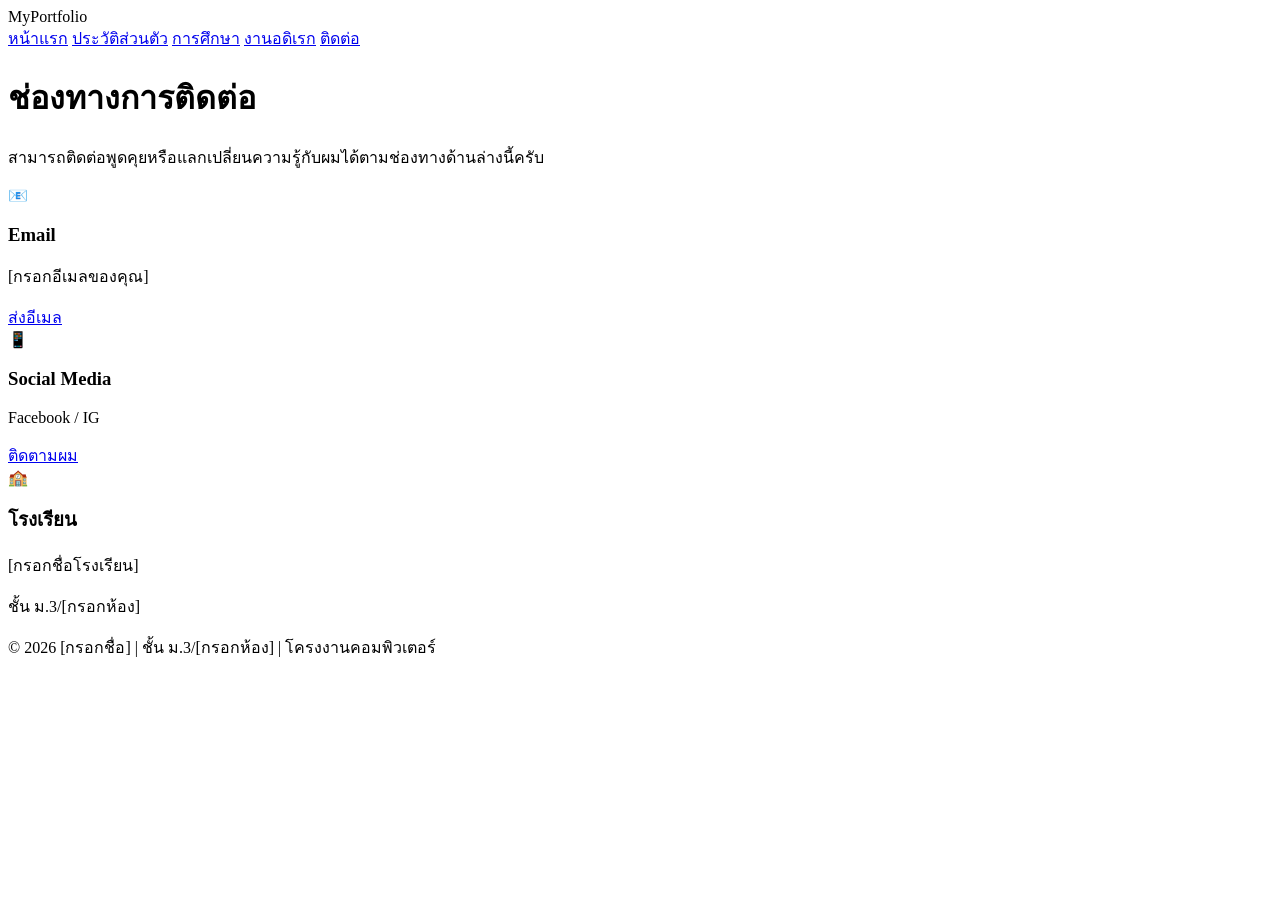
==== contact.html @ 66a5941d "Create contact.html" ====
<!DOCTYPE html>
<html lang="th">
<head>
    <meta charset="UTF-8">
    <meta name="viewport" content="width=device-width, initial-scale=1.0">
    <title>My Portfolio | ติดต่อ</title>
    <link href="https://fonts.googleapis.com/css2?family=Prompt:wght@300;400;600&display=swap" rel="stylesheet">
    <link rel="stylesheet" href="style.css">
</head>
<body>
    <header class="navbar">
        <div class="logo">My<span>Portfolio</span></div>
        <nav>
            <a href="index.html">หน้าแรก</a>
            <a href="profile.html">ประวัติส่วนตัว</a>
            <a href="education.html">การศึกษา</a>
            <a href="hobby.html">งานอดิเรก</a>
            <a href="contact.html" class="active">ติดต่อ</a>
        </nav>
    </header>

    <main class="container animate-fade-in-up">
        <h1 class="page-title">ช่องทางการติดต่อ</h1>
        <p class="text-center">สามารถติดต่อพูดคุยหรือแลกเปลี่ยนความรู้กับผมได้ตามช่องทางด้านล่างนี้ครับ</p>
        
        <div class="contact-grid">
            <div class="contact-card card-hover">
                <div class="contact-icon">📧</div>
                <h3>Email</h3>
                <p>[กรอกอีเมลของคุณ]</p>
                <a href="#" class="btn btn-primary btn-sm">ส่งอีเมล</a>
            </div>
            <div class="contact-card card-hover">
                <div class="contact-icon">📱</div>
                <h3>Social Media</h3>
                <p>Facebook / IG</p>
                <a href="#" class="btn btn-secondary btn-sm">ติดตามผม</a>
            </div>
            <div class="contact-card card-hover">
                <div class="contact-icon">🏫</div>
                <h3>โรงเรียน</h3>
                <p>[กรอกชื่อโรงเรียน]</p>
                <p>ชั้น ม.3/[กรอกห้อง]</p>
            </div>
        </div>
    </main>

    <footer>
        <p>&copy; 2026 [กรอกชื่อ] | ชั้น ม.3/[กรอกห้อง] | โครงงานคอมพิวเตอร์</p>
    </footer>
</body>
</html>
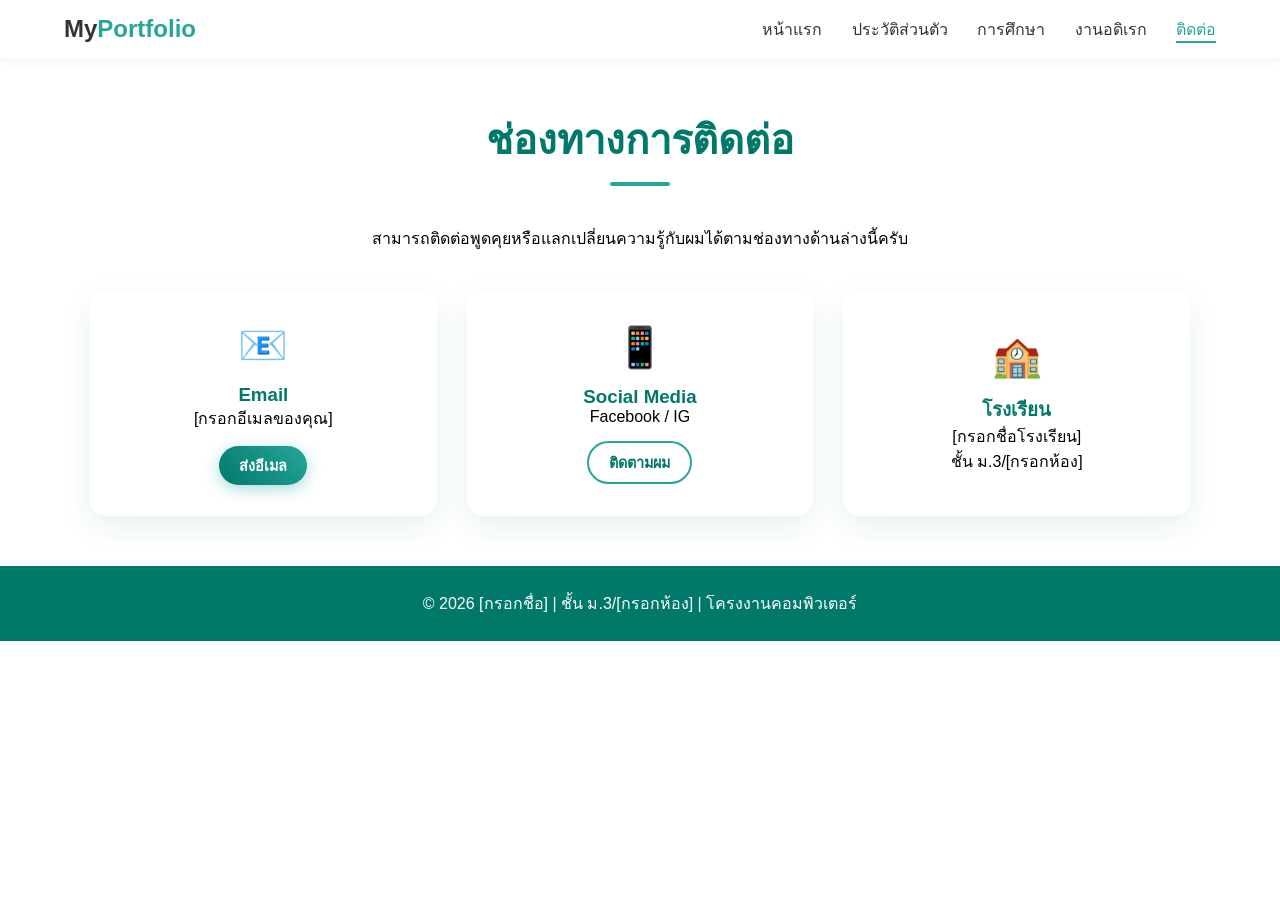
==== commit 08baf9b8: "Update contact.html" ====
--- a/contact.html
+++ b/contact.html
@@ -17,6 +17,18 @@
             <a href="hobby.html">งานอดิเรก</a>
             <a href="contact.html" class="active">ติดต่อ</a>
         </nav>
+        <ul class="background-animation">
+        <li></li>
+        <li></li>
+        <li></li>
+        <li></li>
+        <li></li>
+        <li></li>
+        <li></li>
+        <li></li>
+        <li></li>
+        <li></li>
+    </ul>
     </header>
 
     <main class="container animate-fade-in-up">
--- a/style.css
+++ b/style.css
@@ -0,0 +1,348 @@
+/* ========================================
+   Variables & Reset
+======================================== */
+:root {
+    --primary-color: #26A69A;
+    --primary-dark: #00796B;
+    --primary-light: #E0F2F1;
+    --gradient-bg: linear-gradient(135deg, #E0F2F1 0%, #FFFFFF 100%);
+    --text-main: #333333;
+    --text-muted: #666666;
+    --white: #FFFFFF;
+    --shadow-soft: 0 10px 30px rgba(0, 121, 107, 0.1);
+    --shadow-hover: 0 15px 40px rgba(0, 121, 107, 0.2);
+    --border-radius: 16px;
+    --transition: all 0.4s cubic-bezier(0.175, 0.885, 0.32, 1.275);
+}
+
+* {
+    margin: 0;
+    padding: 0;
+    box-sizing: border-box;
+    font-family: 'Prompt', sans-serif;
+}
+
+body {
+   body {
+    /* พื้นหลังขยับได้ */
+    background: linear-gradient(-45deg, #E0F2F1, #FFFFFF, #B2DFDB, #80CBC4);
+    background-size: 400% 400%;
+    animation: gradientBG 15s ease infinite;
+    
+    color: var(--text-main);
+    line-height: 1.6;
+    min-height: 100vh;
+    display: flex;
+    flex-direction: column;
+    overflow-x: hidden;
+    position: relative;
+}
+
+@keyframes gradientBG {
+    0% { background-position: 0% 50%; }
+    50% { background-position: 100% 50%; }
+    100% { background-position: 0% 50%; }
+}
+}
+
+/* ========================================
+   Typography & Utilities
+======================================== */
+h1, h2, h3 { color: var(--primary-dark); }
+.text-center { text-align: center; margin-bottom: 30px; }
+.page-title { text-align: center; margin-bottom: 40px; font-size: 2.5rem; position: relative; }
+.page-title::after {
+    content: '';
+    display: block;
+    width: 60px;
+    height: 4px;
+    background: var(--primary-color);
+    margin: 10px auto 0;
+    border-radius: 2px;
+}
+
+/* ========================================
+   Navigation (Glassmorphism)
+======================================== */
+.navbar {
+    position: sticky;
+    top: 0;
+    z-index: 1000;
+    display: flex;
+    justify-content: space-between;
+    align-items: center;
+    padding: 15px 5%;
+    background: rgba(255, 255, 255, 0.85);
+    backdrop-filter: blur(10px);
+    box-shadow: 0 2px 15px rgba(0,0,0,0.05);
+}
+
+.logo { font-size: 1.5rem; font-weight: 600; color: var(--text-main); }
+.logo span { color: var(--primary-color); }
+
+nav a {
+    text-decoration: none;
+    color: var(--text-main);
+    margin-left: 25px;
+    font-weight: 400;
+    transition: var(--transition);
+    position: relative;
+}
+
+nav a::after {
+    content: '';
+    position: absolute;
+    width: 0;
+    height: 2px;
+    bottom: -5px;
+    left: 0;
+    background-color: var(--primary-color);
+    transition: var(--transition);
+}
+
+nav a:hover::after, nav a.active::after { width: 100%; }
+nav a:hover, nav a.active { color: var(--primary-color); }
+
+/* ========================================
+   Buttons
+======================================== */
+.btn {
+    display: inline-block;
+    padding: 12px 28px;
+    border-radius: 30px;
+    text-decoration: none;
+    font-weight: 600;
+    transition: var(--transition);
+    border: none;
+    cursor: pointer;
+}
+.btn-primary {
+    background: linear-gradient(45deg, var(--primary-dark), var(--primary-color));
+    color: var(--white);
+    box-shadow: 0 4px 15px rgba(38, 166, 154, 0.4);
+}
+.btn-secondary {
+    background: var(--white);
+    color: var(--primary-dark);
+    border: 2px solid var(--primary-color);
+}
+.btn:hover { transform: translateY(-3px) scale(1.05); box-shadow: var(--shadow-hover); color: var(--white); }
+.btn-secondary:hover { background: var(--primary-color); }
+.btn-sm { padding: 8px 20px; font-size: 0.9rem; margin-top: 15px; }
+
+/* ========================================
+   Animations
+======================================== */
+@keyframes fadeInUp {
+    from { opacity: 0; transform: translateY(40px); }
+    to { opacity: 1; transform: translateY(0); }
+}
+@keyframes float {
+    0% { transform: translateY(0px); }
+    50% { transform: translateY(-20px); }
+    100% { transform: translateY(0px); }
+}
+.animate-fade-in-up {
+    animation: fadeInUp 1s cubic-bezier(0.2, 0.8, 0.2, 1) forwards;
+}
+
+/* ========================================
+   Layout & Cards
+======================================== */
+.container {
+    width: 90%;
+    max-width: 1100px;
+    margin: 50px auto;
+    flex: 1;
+}
+
+.card-hover {
+    background: var(--white);
+    border-radius: var(--border-radius);
+    padding: 30px;
+    box-shadow: var(--shadow-soft);
+    transition: var(--transition);
+    border: 1px solid rgba(255,255,255,0.5);
+}
+.card-hover:hover {
+    transform: translateY(-10px);
+    box-shadow: var(--shadow-hover);
+    border-color: var(--primary-light);
+}
+
+/* ========================================
+   Hero Section (Index)
+======================================== */
+.hero-section {
+    display: flex;
+    align-items: center;
+    justify-content: space-between;
+    width: 90%;
+    max-width: 1100px;
+    margin: 80px auto;
+    flex: 1;
+}
+.hero-content { flex: 1; padding-right: 50px; }
+.hero-content h1 { font-size: 3rem; margin-bottom: 10px; }
+.hero-content h1 span { color: var(--primary-color); }
+.hero-content .subtitle { font-size: 1.5rem; color: var(--text-muted); margin-bottom: 20px; }
+.hero-content .description { font-size: 1.1rem; margin-bottom: 30px; color: var(--text-muted); }
+.hero-buttons { display: flex; gap: 15px; }
+
+.hero-image { flex: 1; display: flex; justify-content: center; position: relative; }
+.image-wrapper { position: relative; animation: float 6s ease-in-out infinite; }
+.hero-image img {
+    width: 350px;
+    height: 350px;
+    object-fit: cover;
+    border-radius: 30% 70% 70% 30% / 30% 30% 70% 70%; /* Organic Shape */
+    box-shadow: var(--shadow-hover);
+    border: 5px solid var(--white);
+    position: relative;
+    z-index: 2;
+    transition: var(--transition);
+}
+.hero-image img:hover { border-radius: 50%; transform: scale(1.02); }
+.circle-decoration {
+    position: absolute;
+    top: -20px; right: -20px;
+    width: 350px; height: 350px;
+    background: var(--primary-light);
+    border-radius: 50%;
+    z-index: 1;
+}
+
+/* ========================================
+   Profile Section
+======================================== */
+.profile-section { display: grid; grid-template-columns: 1fr 2fr; gap: 40px; }
+.profile-card {
+    text-align: center;
+    background: var(--white);
+    padding: 40px 20px;
+    border-radius: var(--border-radius);
+    box-shadow: var(--shadow-soft);
+}
+.profile-img { width: 150px; height: 150px; border-radius: 50%; border: 4px solid var(--primary-light); margin-bottom: 20px; }
+.highlight-text { color: var(--primary-color); font-weight: 600; margin-top: 10px; }
+
+.info-card { background: var(--white); padding: 40px; border-radius: var(--border-radius); box-shadow: var(--shadow-soft); }
+.info-grid { display: grid; grid-template-columns: 1fr 1fr; gap: 20px; margin: 25px 0; }
+.info-item p { color: var(--text-muted); }
+.about-me { margin-top: 30px; padding-top: 20px; border-top: 2px dashed var(--primary-light); }
+
+/* ========================================
+   Education Timeline
+======================================== */
+.timeline { position: relative; max-width: 800px; margin: 0 auto; }
+.timeline::before {
+    content: ''; position: absolute; top: 0; left: 20px; height: 100%; width: 4px;
+    background: var(--primary-light); border-radius: 2px;
+}
+.timeline-item { position: relative; margin-bottom: 40px; padding-left: 60px; }
+.timeline-dot {
+    position: absolute; left: 11px; top: 20px; width: 22px; height: 22px;
+    background: var(--primary-color); border: 4px solid var(--white);
+    border-radius: 50%; box-shadow: 0 0 0 4px var(--primary-light);
+}
+.highlight-box {
+    background: var(--primary-light); padding: 10px 15px;
+    border-radius: 8px; margin-top: 15px; display: inline-block;
+    color: var(--primary-dark);
+}
+
+/* ========================================
+   Hobby Grid
+======================================== */
+.hobby-grid { display: grid; grid-template-columns: repeat(auto-fit, minmax(250px, 1fr)); gap: 30px; }
+.hobby-card { text-align: center; }
+.hobby-icon { font-size: 3rem; margin-bottom: 15px; display: inline-block; transition: var(--transition); }
+.hobby-card:hover .hobby-icon { transform: scale(1.2) rotate(10deg); }
+
+/* ========================================
+   Contact Grid
+======================================== */
+.contact-grid { display: grid; grid-template-columns: repeat(auto-fit, minmax(250px, 1fr)); gap: 30px; margin-top: 40px; }
+.contact-card { text-align: center; display: flex; flex-direction: column; align-items: center; justify-content: center; }
+.contact-icon { font-size: 2.5rem; margin-bottom: 15px; }
+
+/* ========================================
+   Footer
+======================================== */
+footer {
+    background: var(--primary-dark);
+    color: var(--white);
+    text-align: center;
+    padding: 25px;
+    margin-top: auto;
+}
+
+/* ========================================
+   Responsive Design (Media Queries)
+======================================== */
+@media (max-width: 768px) {
+    .navbar { flex-direction: column; padding: 15px; }
+    nav { margin-top: 15px; display: flex; flex-wrap: wrap; justify-content: center; gap: 10px; }
+    nav a { margin: 5px 10px; }
+    
+    .hero-section { flex-direction: column; text-align: center; margin: 40px auto; }
+    .hero-content { padding-right: 0; margin-bottom: 40px; }
+    .hero-buttons { justify-content: center; flex-direction: column; }
+    
+    .profile-section { grid-template-columns: 1fr; }
+    .info-grid { grid-template-columns: 1fr; }
+}
+/* ========================================
+   Wow Background Animation (Floating Particles)
+======================================== */
+.background-animation {
+    position: fixed;
+    top: 0;
+    left: 0;
+    width: 100vw;
+    height: 100vh;
+    overflow: hidden;
+    z-index: -1; /* ให้อยู่หลังสุด ไม่บังเนื้อหาเว็บ */
+    margin: 0;
+    padding: 0;
+}
+
+.background-animation li {
+    position: absolute;
+    display: block;
+    list-style: none;
+    width: 20px;
+    height: 20px;
+    background: rgba(38, 166, 154, 0.15); /* สีเขียวแบบ Glassmorphism */
+    border: 1px solid rgba(255, 255, 255, 0.5);
+    backdrop-filter: blur(4px);
+    animation: floatUp 25s linear infinite;
+    bottom: -150px;
+    border-radius: 10px;
+}
+
+/* กำหนดขนาด ตำแหน่ง และความเร็วที่แตกต่างกันให้แต่ละกล่อง */
+.background-animation li:nth-child(1) { left: 25%; width: 80px; height: 80px; animation-delay: 0s; }
+.background-animation li:nth-child(2) { left: 10%; width: 30px; height: 30px; animation-delay: 2s; animation-duration: 12s; }
+.background-animation li:nth-child(3) { left: 70%; width: 25px; height: 25px; animation-delay: 4s; }
+.background-animation li:nth-child(4) { left: 40%; width: 60px; height: 60px; animation-delay: 0s; animation-duration: 18s; }
+.background-animation li:nth-child(5) { left: 65%; width: 40px; height: 40px; animation-delay: 0s; }
+.background-animation li:nth-child(6) { left: 75%; width: 110px; height: 110px; animation-delay: 3s; }
+.background-animation li:nth-child(7) { left: 35%; width: 150px; height: 150px; animation-delay: 7s; }
+.background-animation li:nth-child(8) { left: 50%; width: 25px; height: 25px; animation-delay: 15s; animation-duration: 45s; }
+.background-animation li:nth-child(9) { left: 20%; width: 15px; height: 15px; animation-delay: 2s; animation-duration: 35s; }
+.background-animation li:nth-child(10) { left: 85%; width: 120px; height: 120px; animation-delay: 0s; animation-duration: 11s; }
+
+/* อนิเมชันทำให้ลอยขึ้น หมุน และค่อยๆ จางหายไปพร้อมกลายเป็นวงกลม */
+@keyframes floatUp {
+    0% {
+        transform: translateY(0) rotate(0deg);
+        opacity: 1;
+        border-radius: 10px;
+    }
+    100% {
+        transform: translateY(-1000px) rotate(720deg);
+        opacity: 0;
+        border-radius: 50%;
+    }
+}
